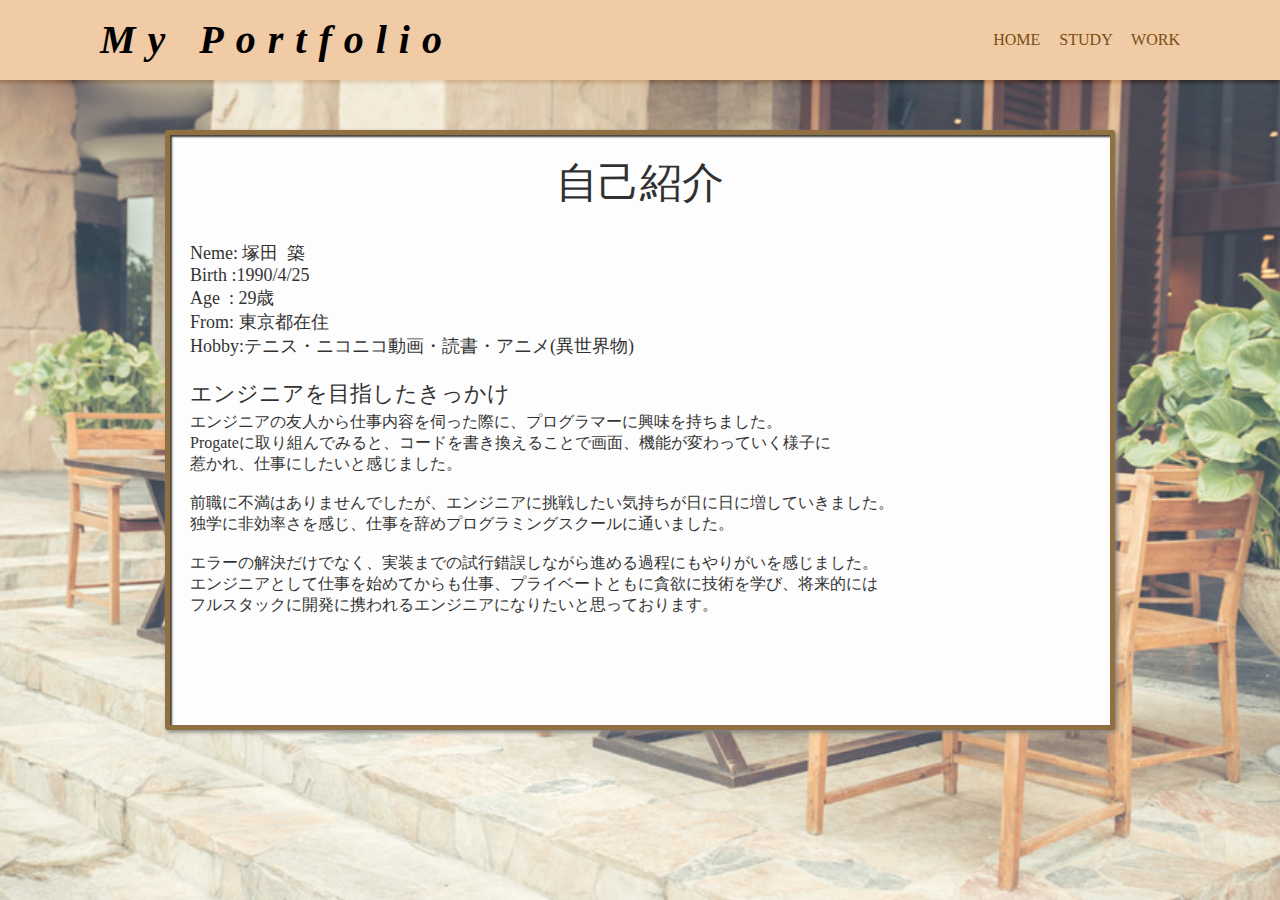
==== about.html @ d4a3779a "save" ====
<!DOCTYPE html>
<html>
<head>
  <meta charset="UTF-8" />
  <title>塚田築のポートフォリオ</title>
  <link rel="stylesheet" href="reset.css">
  <link rel="stylesheet" href="style.css">
  <link rel="stylesheet" href="responsive.css">
  <script src="https://ajax.googleapis.com/ajax/libs/jquery/3.4.1/jquery.min.js"></script>
  <script src="./main.js"></script>
  <link href="https://use.fontawesome.com/releases/v5.6.1/css/all.css" rel="stylesheet">
</head>

<header class="header">
  <div class="header-left">
    <p>My Portfolio</p>
  </div>
  <div class="header-right">
    <a href="index.html">HOME</a>
    <a href="study.html">STUDY</a>
    <a href="work.html">WORK</a>
  </div>
</header>

<div class="more-info">
  <div class="main-text">
    <div class="about-title">自己紹介</div>
    <p>
      Neme:&nbsp;塚田&nbsp;&nbsp;築<br>
      Birth&nbsp;:1990/4/25<br>
      Age&nbsp;&nbsp;:&nbsp;29歳<br>
      From:&nbsp;東京都在住<br>
      Hobby:テニス・ニコニコ動画・読書・アニメ(異世界物)<br>
      <br>
      <div class="heading">エンジニアを目指したきっかけ</div>
      エンジニアの友人から仕事内容を伺った際に、プログラマーに興味を持ちました。<br>
      Progateに取り組んでみると、コードを書き換えることで画面、機能が変わっていく様子に<br>
      惹かれ、仕事にしたいと感じました。<br>
      <br>
      前職に不満はありませんでしたが、エンジニアに挑戦したい気持ちが日に日に増していきました。<br>
      独学に非効率さを感じ、仕事を辞めプログラミングスクールに通いました。<br>
      <br>
      エラーの解決だけでなく、実装までの試行錯誤しながら進める過程にもやりがいを感じました。<br>
      エンジニアとして仕事を始めてからも仕事、プライベートともに貪欲に技術を学び、将来的には<br>
      フルスタックに開発に携われるエンジニアになりたいと思っております。<br>
    </p>
  </div>
</div>
---- style.css ----
@charset "UTF-8";
/* ヘッダー関係 */
header {
  position: fixed;
}

.header {
  position: relative;
  height: 80px;
  padding: 0 100px;
  background: #f0cba5;
  -webkit-box-shadow: 0 3px 3px 0 #a36f37;
  box-shadow: 0 3px 3px 0 #a36f37;
}

.header p {
  font-size: 40px;
  line-height: 80px;
  font-style: oblique;
  font-weight: 900;
  letter-spacing: 0.3em;
  font-family: 'Corben', cursive;
}

.header-left {
  position: absolute;
}

.header-right {
  float: right;
  line-height: 80px;
}

.header-right a {
  color: #784f13;
  margin-left: 15px;
  text-decoration: none;
}

.header-right a:hover {
  opacity: 0.7;
}

.fa-twitter {
  font-size: 30px;
  color: #55acee;
}

.fa-envelope {
  font-size: 30px;
  color: white;
}

/* トップページメイン */
.info {
  position: relative;
  height: calc(100vh - 80px);
  background: url("portback.jpg") fixed;
  background-size: cover;
  opacity: 0.8;
}

.info-menu {
  position: absolute;
  width: 100%;
  margin-top: 170px;
  display: -webkit-box;
  display: -ms-flexbox;
  display: flex;
  -webkit-box-pack: space-evenly;
      -ms-flex-pack: space-evenly;
          justify-content: space-evenly;
}

#fadein {
  display: none;
}

.info-about, .info-work {
  height: 300px;
  float: left;
  width: 250px;
  font-family: HuiFontP109;
  color: black;
  background-image: url("menu.jpg");
  background-size: cover;
  padding: 15px;
  border: 5px solid #784f13;
  border-radius: 3px;
  -webkit-box-shadow: 2px 2px 4px #666, 2px 2px 2px #111 inset;
  box-shadow: 2px 2px 4px #666, 2px 2px 2px #111 inset;
  line-height: 1.9;
}

.info-study {
  height: 300px;
  float: left;
  width: 250px;
  font-family: HuiFontP109;
  color: black;
  background-image: url("menu.jpg");
  background-size: cover;
  margin: 0 -80px;
  padding: 15px;
  border: 5px solid #784f13;
  border-radius: 3px;
  -webkit-box-shadow: 2px 2px 4px #666, 2px 2px 2px #111 inset;
  box-shadow: 2px 2px 4px #666, 2px 2px 2px #111 inset;
  line-height: 1.9;
}

.info-title {
  font-size: 25px;
  text-align: center;
}

.info-about p, .info-work p {
  font-size: 18px;
  color: black;
}

.info-about a, .info-study a, .info-work a {
  float: right;
  font-size: 18px;
  color: black;
  margin-top: 10px;
}

/* 各ページ */
.more-info {
  position: relative;
  height: calc(100vh - 80px);
  background: url("portback.jpg") fixed;
  background-size: cover;
  opacity: 0.8;
}

.main-text {
  position: absolute;
  width: 900px;
  height: 550px;
  left: 0;
  right: 0;
  margin: 50px auto 0;
  padding: 20px;
  background: white;
  border: 5px solid #784f13;
  border-radius: 3px;
  -webkit-box-shadow: 2px 2px 4px #666, 2px 2px 2px #111 inset;
  box-shadow: 2px 2px 4px #666, 2px 2px 2px #111 inset;
  overflow: scroll;
}

/* ABOUT ME */
.about-title {
  font-size: 42px;
  text-align: center;
}

.main-text p {
  font-size: 18px;
  margin-top: 30px;
}

/* THE WORK */
.heading {
  font-size: 22px;
  margin-bottom: 3px;
}
/*# sourceMappingURL=style.css.map */
---- responsive.css ----
/* タブレット向けレイアウト */
@media all and (max-width: 1000px) {
  
}

/* モバイル向けレイアウト */
@media all and (max-width: 670px) {
  .header-right {
    display: none;
  }
  
  .menu-icon {
    display: block;
  }
}
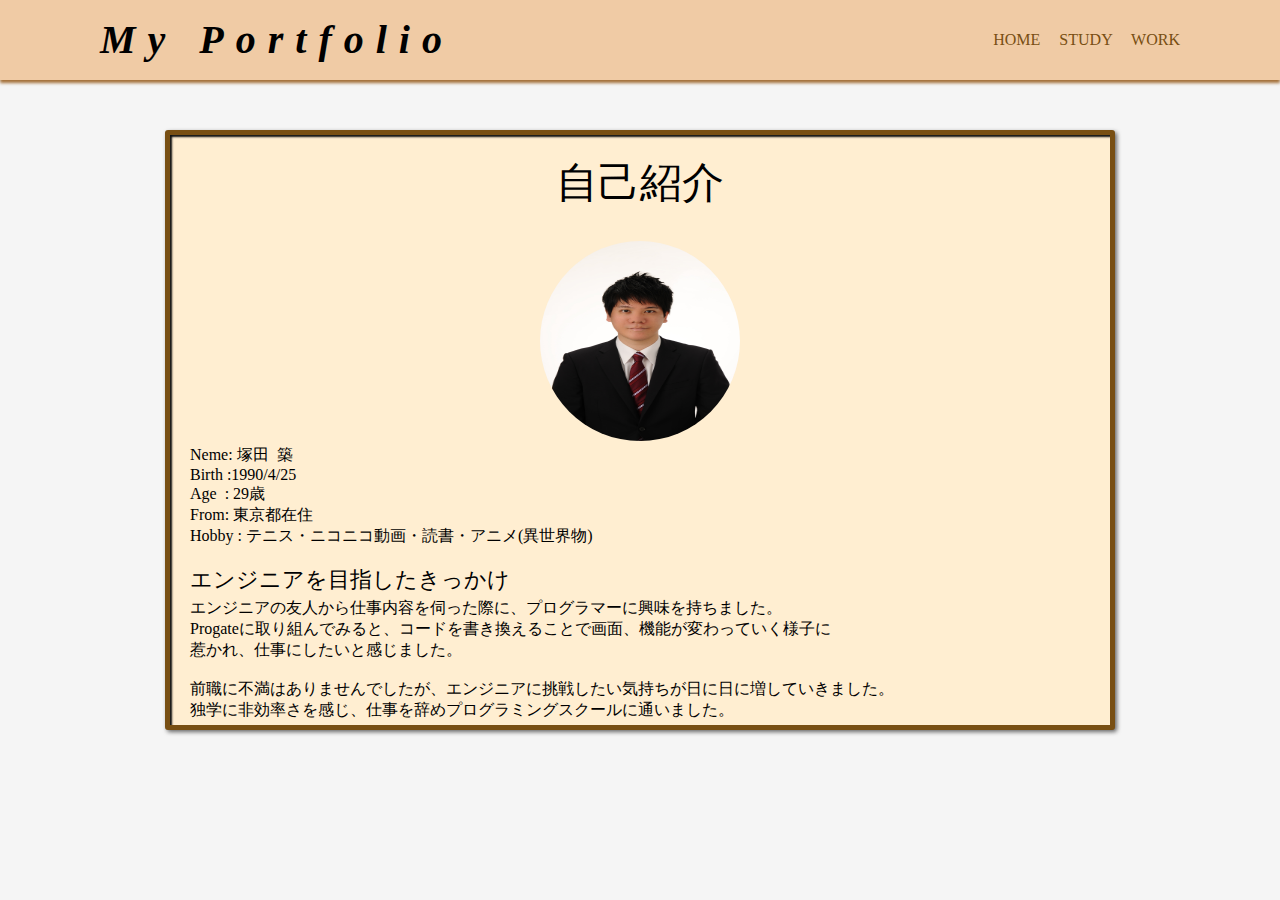
==== commit 77f533fe: "save" ====
--- a/about.html
+++ b/about.html
@@ -26,11 +26,14 @@
   <div class="main-text">
     <div class="about-title">自己紹介</div>
     <p>
+      <div class="myimg">
+        <img src="Kwsk1212.jpg">
+      </div>
       Neme:&nbsp;塚田&nbsp;&nbsp;築<br>
       Birth&nbsp;:1990/4/25<br>
       Age&nbsp;&nbsp;:&nbsp;29歳<br>
       From:&nbsp;東京都在住<br>
-      Hobby:テニス・ニコニコ動画・読書・アニメ(異世界物)<br>
+      Hobby&nbsp;:&nbsp;テニス・ニコニコ動画・読書・アニメ(異世界物)<br>
       <br>
       <div class="heading">エンジニアを目指したきっかけ</div>
       エンジニアの友人から仕事内容を伺った際に、プログラマーに興味を持ちました。<br>
--- a/style.css
+++ b/style.css
@@ -2,6 +2,10 @@
 /* ヘッダー関係 */
 header {
   position: fixed;
+}
+
+body{
+  background: #EEEEEE;
 }
 
 .header {
@@ -68,8 +72,8 @@
   display: -ms-flexbox;
   display: flex;
   -webkit-box-pack: space-evenly;
-      -ms-flex-pack: space-evenly;
-          justify-content: space-evenly;
+  -ms-flex-pack: space-evenly;
+  justify-content: space-evenly;
 }
 
 #fadein {
@@ -114,7 +118,7 @@
   text-align: center;
 }
 
-.info-about p, .info-work p {
+.info-about p,.info-study p,.info-work p {
   font-size: 18px;
   color: black;
 }
@@ -123,18 +127,9 @@
   float: right;
   font-size: 18px;
   color: black;
-  margin-top: 10px;
 }
 
 /* 各ページ */
-.more-info {
-  position: relative;
-  height: calc(100vh - 80px);
-  background: url("portback.jpg") fixed;
-  background-size: cover;
-  opacity: 0.8;
-}
-
 .main-text {
   position: absolute;
   width: 900px;
@@ -143,7 +138,7 @@
   right: 0;
   margin: 50px auto 0;
   padding: 20px;
-  background: white;
+  background: #ffeed1;
   border: 5px solid #784f13;
   border-radius: 3px;
   -webkit-box-shadow: 2px 2px 4px #666, 2px 2px 2px #111 inset;
@@ -162,6 +157,16 @@
   margin-top: 30px;
 }
 
+.myimg{
+  padding: 0 350px;
+}
+
+.myimg img{
+  height: 200px;
+  width: 200px;
+  border-radius: 50%;
+}
+
 /* THE WORK */
 .heading {
   font-size: 22px;
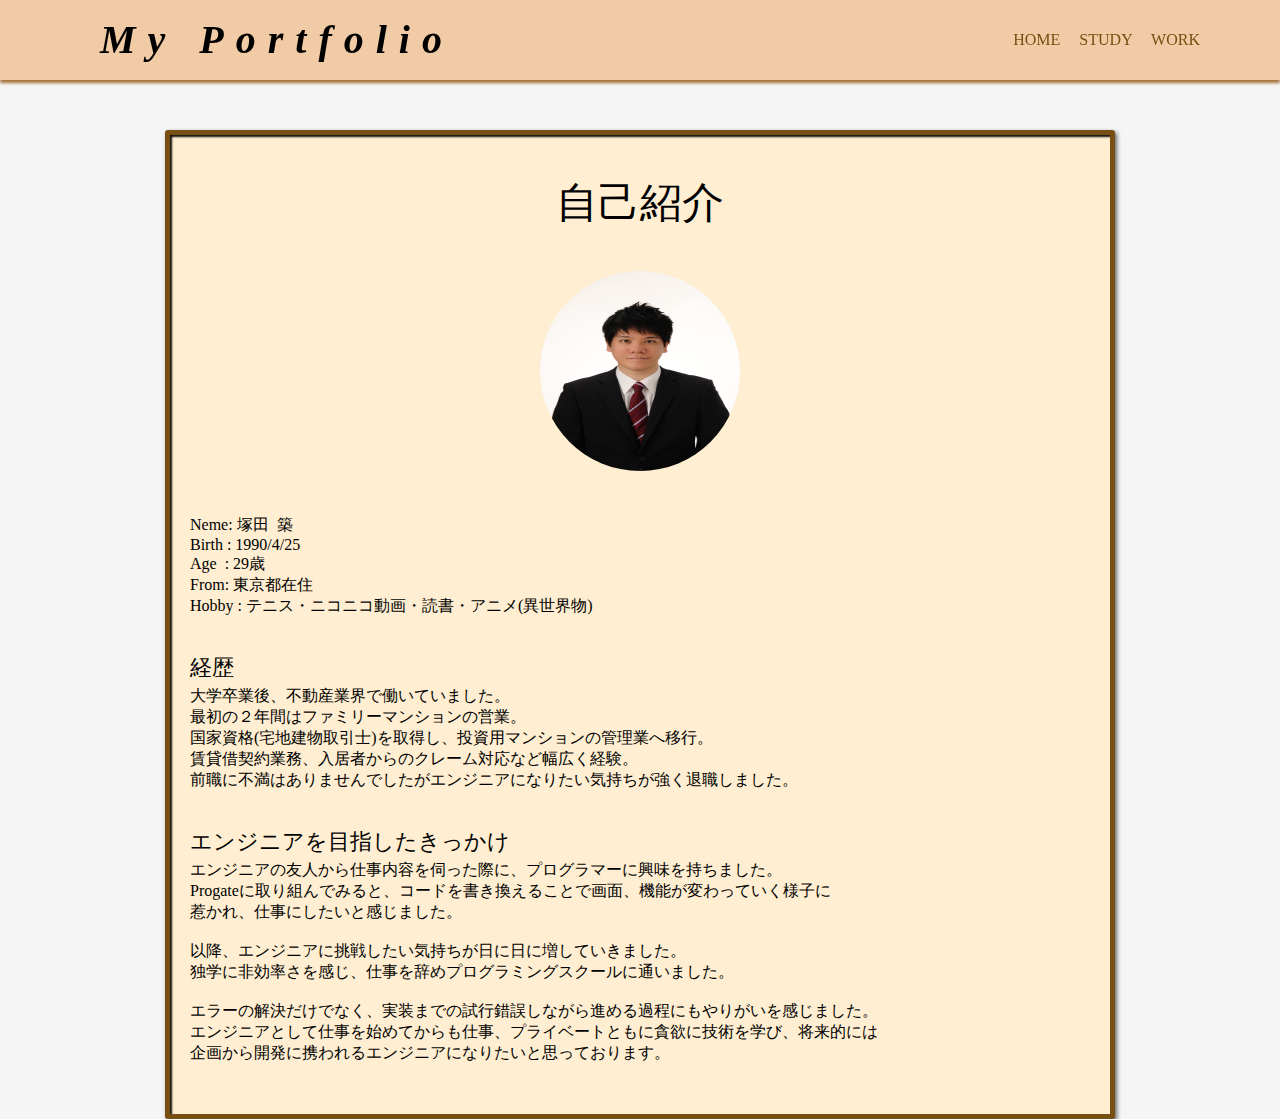
==== commit 09cde593: "save" ====
--- a/about.html
+++ b/about.html
@@ -25,27 +25,33 @@
 <div class="more-info">
   <div class="main-text">
     <div class="about-title">自己紹介</div>
-    <p>
       <div class="myimg">
         <img src="Kwsk1212.jpg">
       </div>
       Neme:&nbsp;塚田&nbsp;&nbsp;築<br>
-      Birth&nbsp;:1990/4/25<br>
+      Birth&nbsp;:&nbsp;1990/4/25<br>
       Age&nbsp;&nbsp;:&nbsp;29歳<br>
       From:&nbsp;東京都在住<br>
       Hobby&nbsp;:&nbsp;テニス・ニコニコ動画・読書・アニメ(異世界物)<br>
-      <br>
+      <br><br>
+      <div class="heading">経歴</div>
+      大学卒業後、不動産業界で働いていました。<br>
+      最初の２年間はファミリーマンションの営業。<br>
+      国家資格(宅地建物取引士)を取得し、投資用マンションの管理業へ移行。<br>
+      賃貸借契約業務、入居者からのクレーム対応など幅広く経験。<br>
+      前職に不満はありませんでしたがエンジニアになりたい気持ちが強く退職しました。
+      <br><br><br>
       <div class="heading">エンジニアを目指したきっかけ</div>
       エンジニアの友人から仕事内容を伺った際に、プログラマーに興味を持ちました。<br>
       Progateに取り組んでみると、コードを書き換えることで画面、機能が変わっていく様子に<br>
       惹かれ、仕事にしたいと感じました。<br>
       <br>
-      前職に不満はありませんでしたが、エンジニアに挑戦したい気持ちが日に日に増していきました。<br>
+      以降、エンジニアに挑戦したい気持ちが日に日に増していきました。<br>
       独学に非効率さを感じ、仕事を辞めプログラミングスクールに通いました。<br>
       <br>
       エラーの解決だけでなく、実装までの試行錯誤しながら進める過程にもやりがいを感じました。<br>
       エンジニアとして仕事を始めてからも仕事、プライベートともに貪欲に技術を学び、将来的には<br>
-      フルスタックに開発に携われるエンジニアになりたいと思っております。<br>
+      企画から開発に携われるエンジニアになりたいと思っております。<br>
     </p>
   </div>
 </div>--- a/style.css
+++ b/style.css
@@ -10,11 +10,14 @@
 
 .header {
   position: relative;
+  position: fixed;
   height: 80px;
-  padding: 0 100px;
+  width: 100%;
   background: #f0cba5;
   -webkit-box-shadow: 0 3px 3px 0 #a36f37;
   box-shadow: 0 3px 3px 0 #a36f37;
+  z-index: 1;
+  justify-content: space-between;
 }
 
 .header p {
@@ -26,13 +29,17 @@
   font-family: 'Corben', cursive;
 }
 
-.header-left {
-  position: absolute;
+.header-left{
+  position: absolute;
+  left: 0;
+  margin-left: 100px;
 }
 
 .header-right {
-  float: right;
+  position: absolute;
+  right: 0;
   line-height: 80px;
+  margin-right: 80px;
 }
 
 .header-right a {
@@ -59,6 +66,7 @@
 .info {
   position: relative;
   height: calc(100vh - 80px);
+  padding-top: 80px;
   background: url("portback.jpg") fixed;
   background-size: cover;
   opacity: 0.8;
@@ -133,23 +141,28 @@
 .main-text {
   position: absolute;
   width: 900px;
-  height: 550px;
+  min-height: 550px;
   left: 0;
   right: 0;
-  margin: 50px auto 0;
+  margin: 50px auto;
   padding: 20px;
   background: #ffeed1;
   border: 5px solid #784f13;
   border-radius: 3px;
   -webkit-box-shadow: 2px 2px 4px #666, 2px 2px 2px #111 inset;
   box-shadow: 2px 2px 4px #666, 2px 2px 2px #111 inset;
-  overflow: scroll;
 }
 
 /* ABOUT ME */
+
+.more-info{
+  padding-top: 80px;
+}
+
 .about-title {
   font-size: 42px;
   text-align: center;
+  margin: 20px 0 40px;
 }
 
 .main-text p {
@@ -159,6 +172,7 @@
 
 .myimg{
   padding: 0 350px;
+  margin: 40px 0;
 }
 
 .myimg img{
@@ -172,4 +186,38 @@
   font-size: 22px;
   margin-bottom: 3px;
 }
-/*# sourceMappingURL=style.css.map */+
+/* STUDY */
+.study-title{
+  font-size: 42px;
+  text-align: center;
+  margin: 50px 0;
+}
+
+.study-text{
+  text-align: center;
+}
+
+.study-text p{
+  left: 0;
+  right: 0;
+  margin: auto;
+  line-height: 50px;
+  width: 60%;
+  font-size: 18px;
+  border: 1px solid #fcc76a;
+}
+.color{
+  background: #f7e3c1;
+}
+.color2{
+  background: #f7dfb5;
+}
+
+.details{
+  margin-top: 30px;
+  font-size: 24px;
+}
+.details p{
+  font-size: 18px;
+}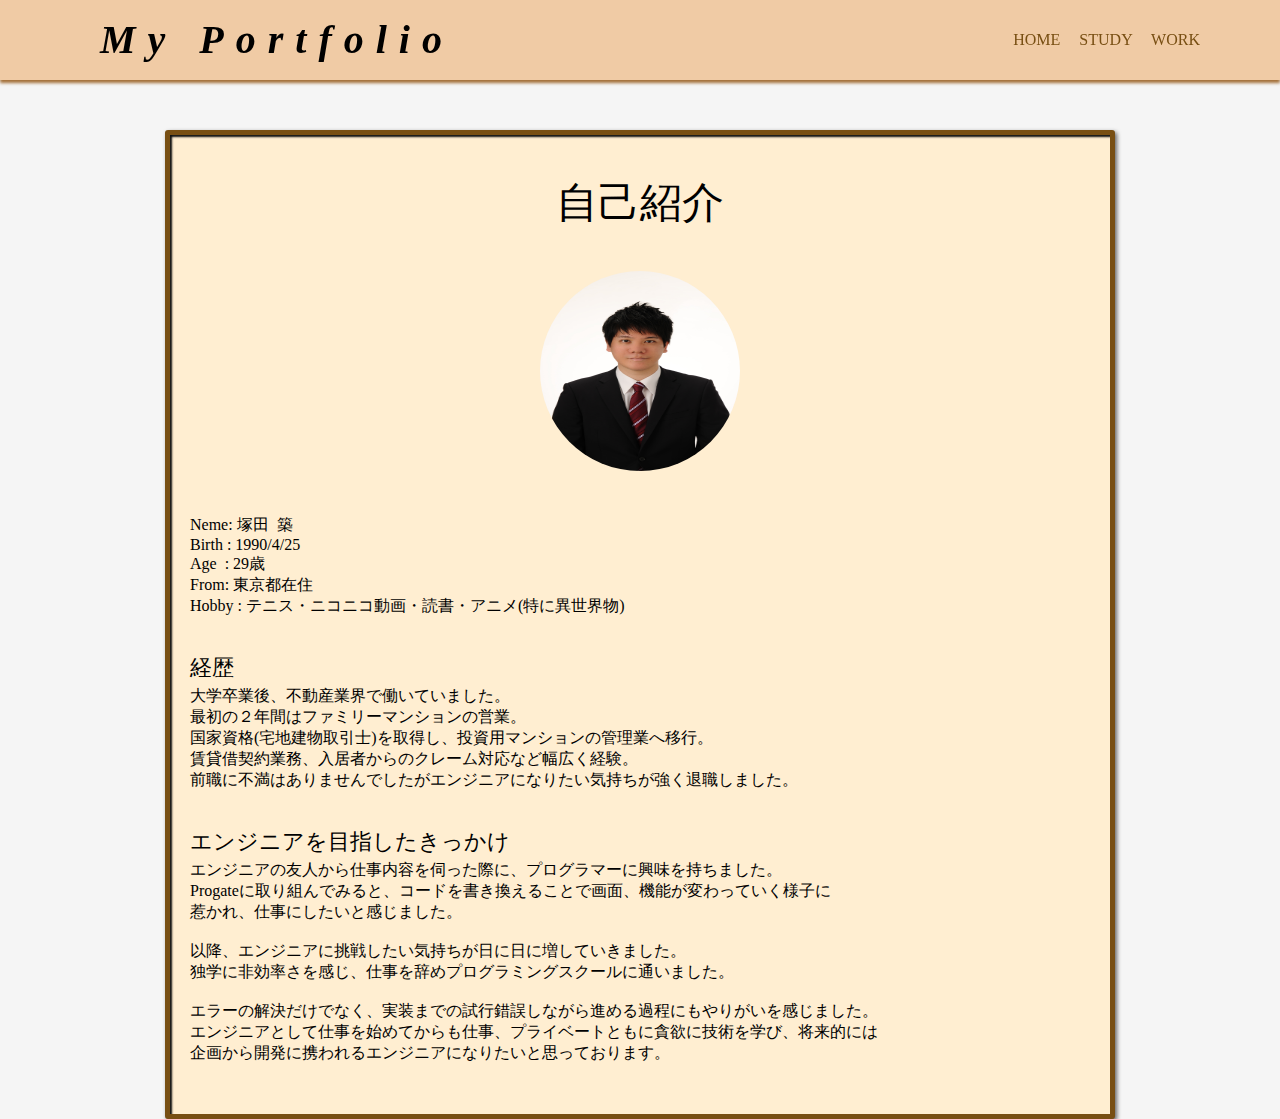
==== commit 72189ac2: "save" ====
--- a/about.html
+++ b/about.html
@@ -32,7 +32,7 @@
       Birth&nbsp;:&nbsp;1990/4/25<br>
       Age&nbsp;&nbsp;:&nbsp;29歳<br>
       From:&nbsp;東京都在住<br>
-      Hobby&nbsp;:&nbsp;テニス・ニコニコ動画・読書・アニメ(異世界物)<br>
+      Hobby&nbsp;:&nbsp;テニス・ニコニコ動画・読書・アニメ(特に異世界物)<br>
       <br><br>
       <div class="heading">経歴</div>
       大学卒業後、不動産業界で働いていました。<br>
--- a/style.css
+++ b/style.css
@@ -5,7 +5,7 @@
 }
 
 body{
-  background: #EEEEEE;
+  background: #ebebeb;
 }
 
 .header {
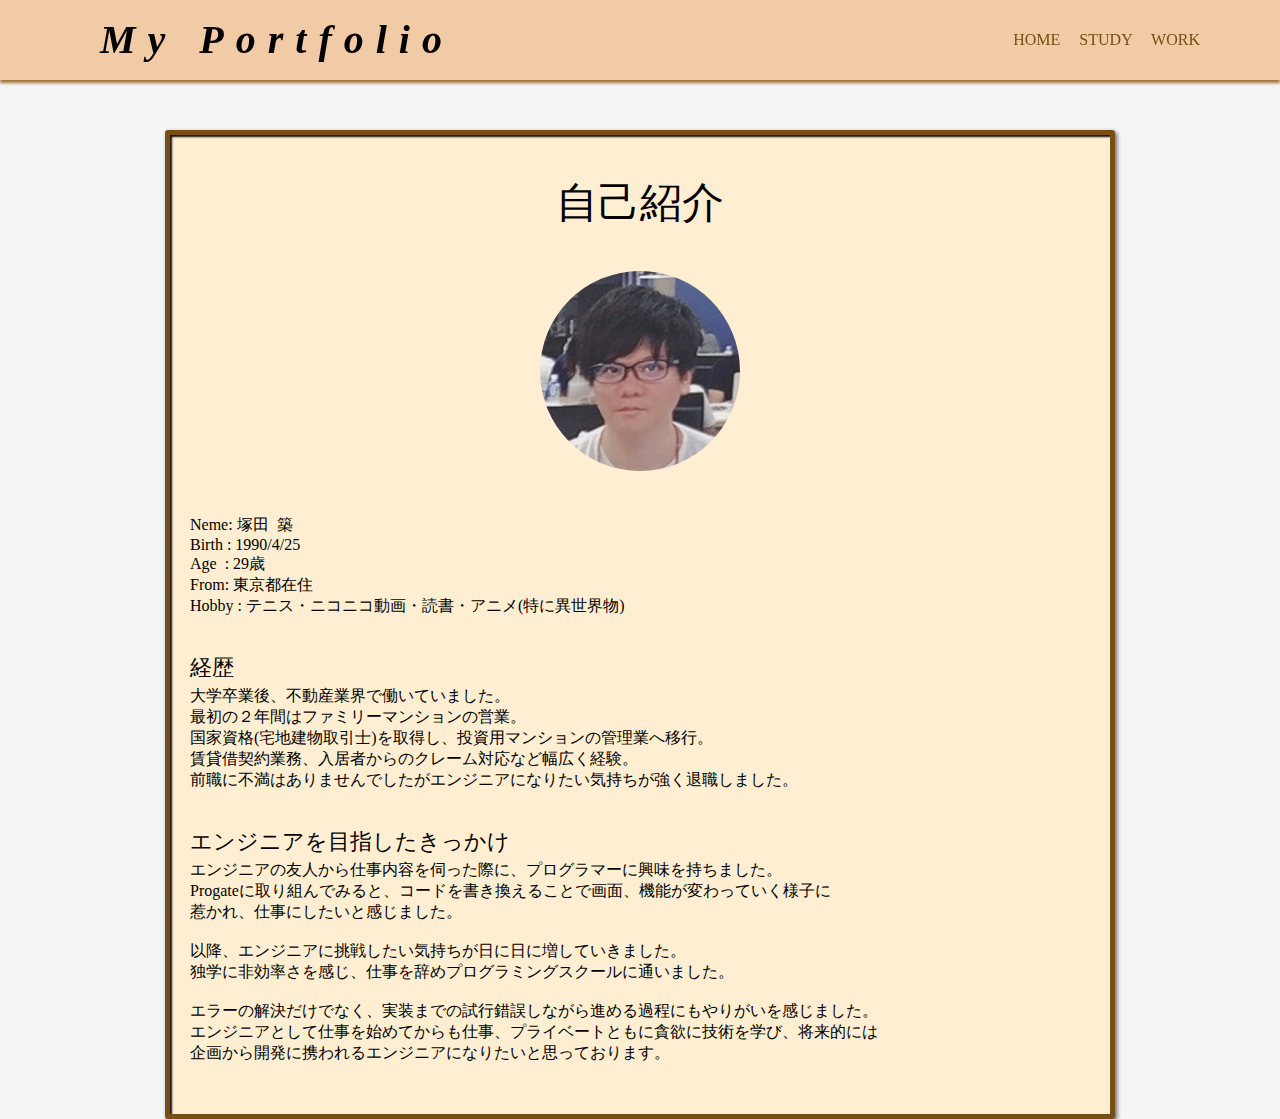
==== commit 03b7298c: "save" ====
--- a/about.html
+++ b/about.html
@@ -16,17 +16,19 @@
     <p>My Portfolio</p>
   </div>
   <div class="header-right">
-    <a href="index.html">HOME</a>
-    <a href="study.html">STUDY</a>
-    <a href="work.html">WORK</a>
+    <nav>
+      <a href="index.html">HOME</a>
+      <a href="study.html">STUDY</a>
+      <a href="work.html">WORK</a>
+    </nav>
   </div>
 </header>
 
 <div class="more-info">
   <div class="main-text">
     <div class="about-title">自己紹介</div>
-      <div class="myimg">
-        <img src="Kwsk1212.jpg">
+      <div class="my-img">
+        <img src="images/my-img.jpg">
       </div>
       Neme:&nbsp;塚田&nbsp;&nbsp;築<br>
       Birth&nbsp;:&nbsp;1990/4/25<br>
--- a/style.css
+++ b/style.css
@@ -67,7 +67,7 @@
   position: relative;
   height: calc(100vh - 80px);
   padding-top: 80px;
-  background: url("portback.jpg") fixed;
+  background: url("images/portback.jpg") fixed;
   background-size: cover;
   opacity: 0.8;
 }
@@ -94,7 +94,7 @@
   width: 250px;
   font-family: HuiFontP109;
   color: black;
-  background-image: url("menu.jpg");
+  background-image: url("images/menu.jpg");
   background-size: cover;
   padding: 15px;
   border: 5px solid #784f13;
@@ -110,7 +110,7 @@
   width: 250px;
   font-family: HuiFontP109;
   color: black;
-  background-image: url("menu.jpg");
+  background-image: url("images/menu.jpg");
   background-size: cover;
   margin: 0 -80px;
   padding: 15px;
@@ -170,12 +170,12 @@
   margin-top: 30px;
 }
 
-.myimg{
+.my-img{
   padding: 0 350px;
   margin: 40px 0;
 }
 
-.myimg img{
+.my-img img{
   height: 200px;
   width: 200px;
   border-radius: 50%;
@@ -217,7 +217,48 @@
 .details{
   margin-top: 30px;
   font-size: 24px;
+  text-align: center;
 }
 .details p{
   font-size: 18px;
+}
+
+.details a{
+  font-size: 18px;
+}
+
+.ten{
+  font-size: 35px;
+  text-align: center;
+}
+
+.empty-box{
+  border-bottom: 2px solid #fcc76a;
+  width: 550px;
+  margin: 30px auto;
+}
+
+.language-example{
+  text-decoration: underline;
+  font-size: 18px;
+  margin-top: 20px;
+}
+
+.study-main-text{
+  position: absolute;
+  width: 900px;
+  min-height: 550px;
+  left: 0;
+  right: 0;
+  margin: 50px auto;
+  padding: 20px;
+  background: #ffeed1;
+  border: 5px solid #784f13;
+  border-radius: 3px;
+  -webkit-box-shadow: 2px 2px 4px #666, 2px 2px 2px #111 inset;
+  box-shadow: 2px 2px 4px #666, 2px 2px 2px #111 inset;
+}
+
+.study-main-text p{
+  font-size: 18px;
 }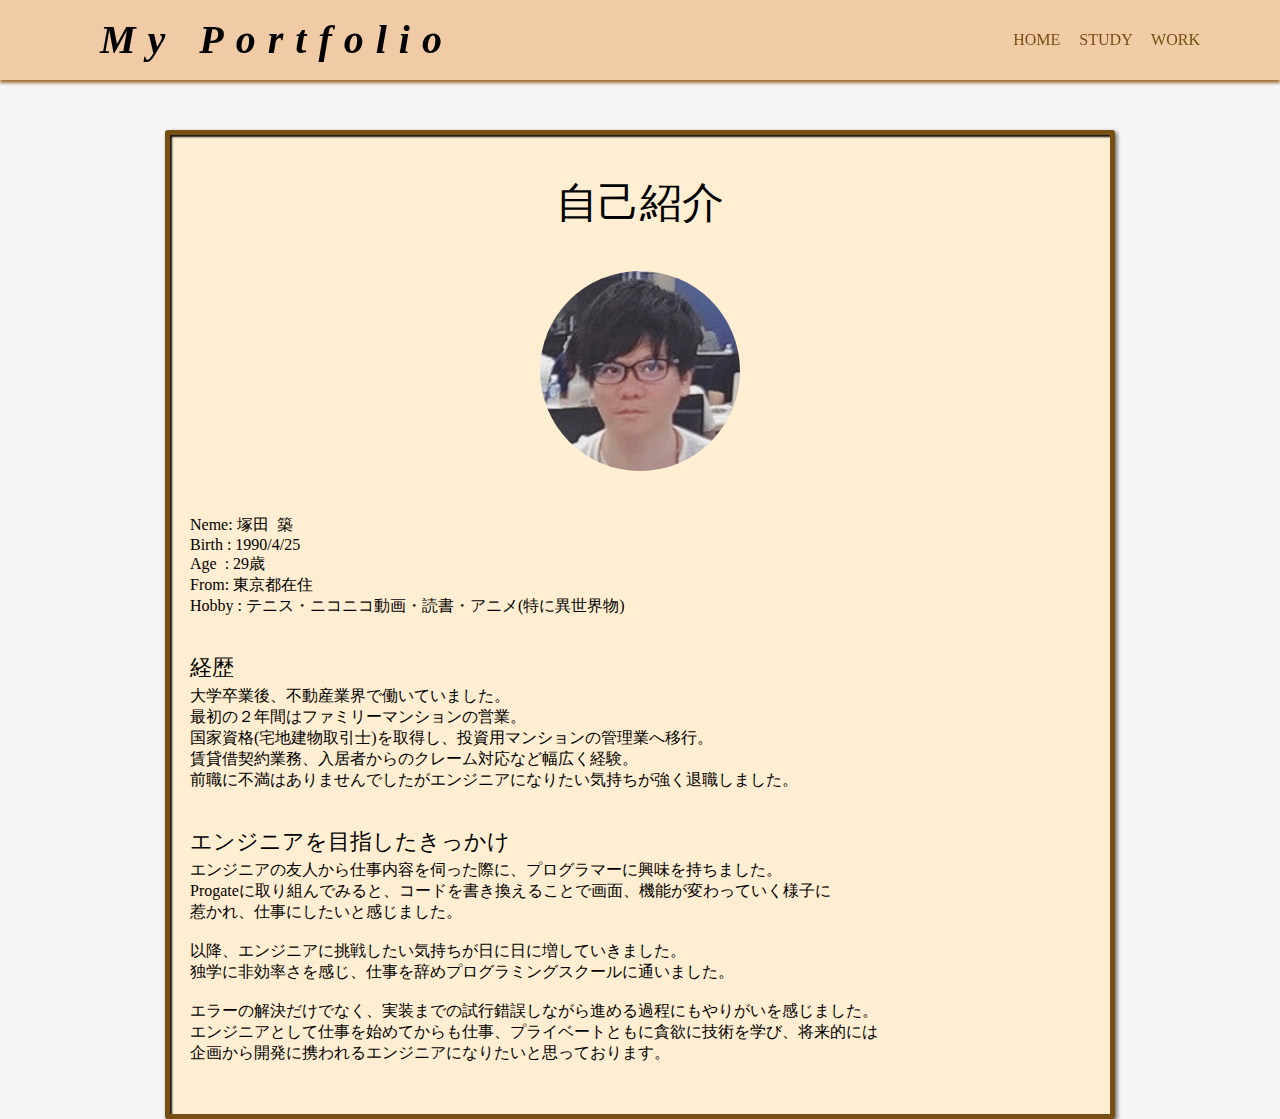
==== commit 8e2badac: "レスポンシブ対応" ====
--- a/about.html
+++ b/about.html
@@ -2,7 +2,8 @@
 <html>
 <head>
   <meta charset="UTF-8" />
-  <title>塚田築のポートフォリオ</title>
+  <meta name="viewport" content="width=device-width, initial-scale=1">
+  <title>About</title>
   <link rel="stylesheet" href="reset.css">
   <link rel="stylesheet" href="style.css">
   <link rel="stylesheet" href="responsive.css">
--- a/style.css
+++ b/style.css
@@ -179,6 +179,7 @@
   height: 200px;
   width: 200px;
   border-radius: 50%;
+  object-fit: cover;
 }
 
 /* THE WORK */
--- a/responsive.css
+++ b/responsive.css
@@ -1,15 +1,55 @@
 /* タブレット向けレイアウト */
 @media all and (max-width: 1000px) {
-  
-}
 
-/* モバイル向けレイアウト */
-@media all and (max-width: 670px) {
-  .header-right {
-    display: none;
-  }
-  
+  /* home */
   .menu-icon {
     display: block;
   }
+
+  .info-menu {
+    flex-direction: column;
+    align-items: center;
+    margin-top: 80px;
+  }
+
+  .info-study, .info-work {
+    margin-top: 30px;
+  }
+
+  /* about */
+  .my-img {
+    padding: 0 37%;
+    margin: 40px auto;
+  }
+  .main-text,.study-main-text,.work-main-text {
+    width: 80%;
+    margin: 50px auto;
+  }
+}
+/* モバイル向けレイアウト */
+@media (max-width: 670px) {
+  /* home */
+  .menu-icon {
+    display: block;
+  }
+
+  .info-menu {
+    flex-direction: column;
+    align-items: center;
+    margin-top: 80px;
+  }
+
+  .info-study, .info-work {
+    margin-top: 30px;
+  }
+
+  /* about */
+  .my-img {
+    padding: 0 37%;
+    margin: 40px auto;
+  }
+  .main-text,.study-main-text,.work-main-text {
+    width: 80%;
+    margin: 50px auto;
+  }
 }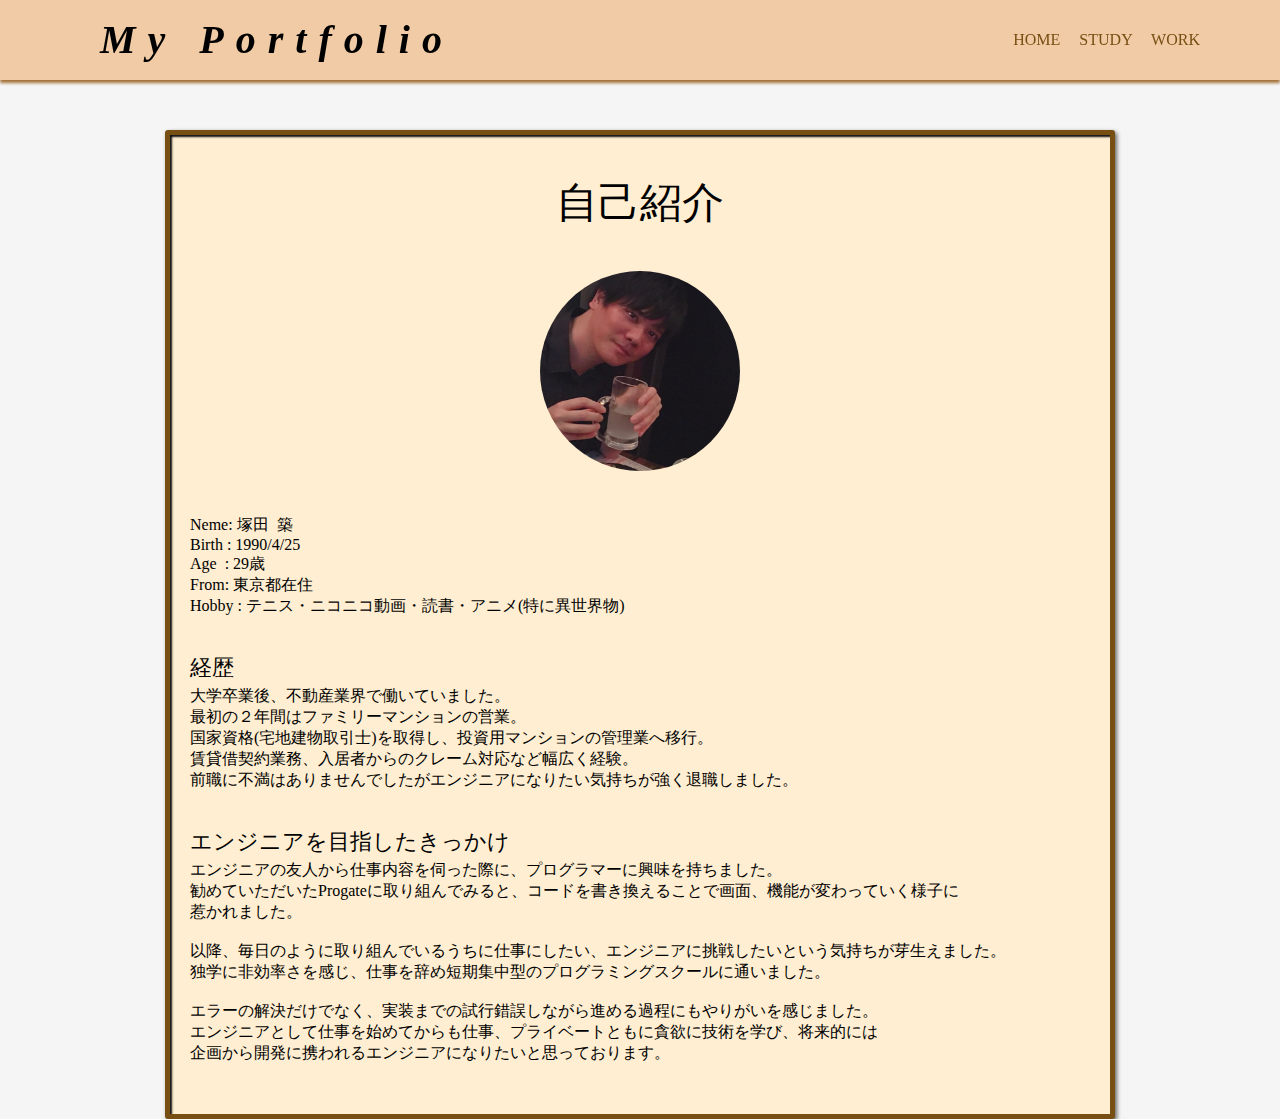
==== commit 4bfb20a2: "save" ====
--- a/about.html
+++ b/about.html
@@ -46,11 +46,11 @@
       <br><br><br>
       <div class="heading">エンジニアを目指したきっかけ</div>
       エンジニアの友人から仕事内容を伺った際に、プログラマーに興味を持ちました。<br>
-      Progateに取り組んでみると、コードを書き換えることで画面、機能が変わっていく様子に<br>
-      惹かれ、仕事にしたいと感じました。<br>
+      勧めていただいたProgateに取り組んでみると、コードを書き換えることで画面、機能が変わっていく様子に<br>
+      惹かれました。<br>
       <br>
-      以降、エンジニアに挑戦したい気持ちが日に日に増していきました。<br>
-      独学に非効率さを感じ、仕事を辞めプログラミングスクールに通いました。<br>
+      以降、毎日のように取り組んでいるうちに仕事にしたい、エンジニアに挑戦したいという気持ちが芽生えました。<br>
+      独学に非効率さを感じ、仕事を辞め短期集中型のプログラミングスクールに通いました。<br>
       <br>
       エラーの解決だけでなく、実装までの試行錯誤しながら進める過程にもやりがいを感じました。<br>
       エンジニアとして仕事を始めてからも仕事、プライベートともに貪欲に技術を学び、将来的には<br>
